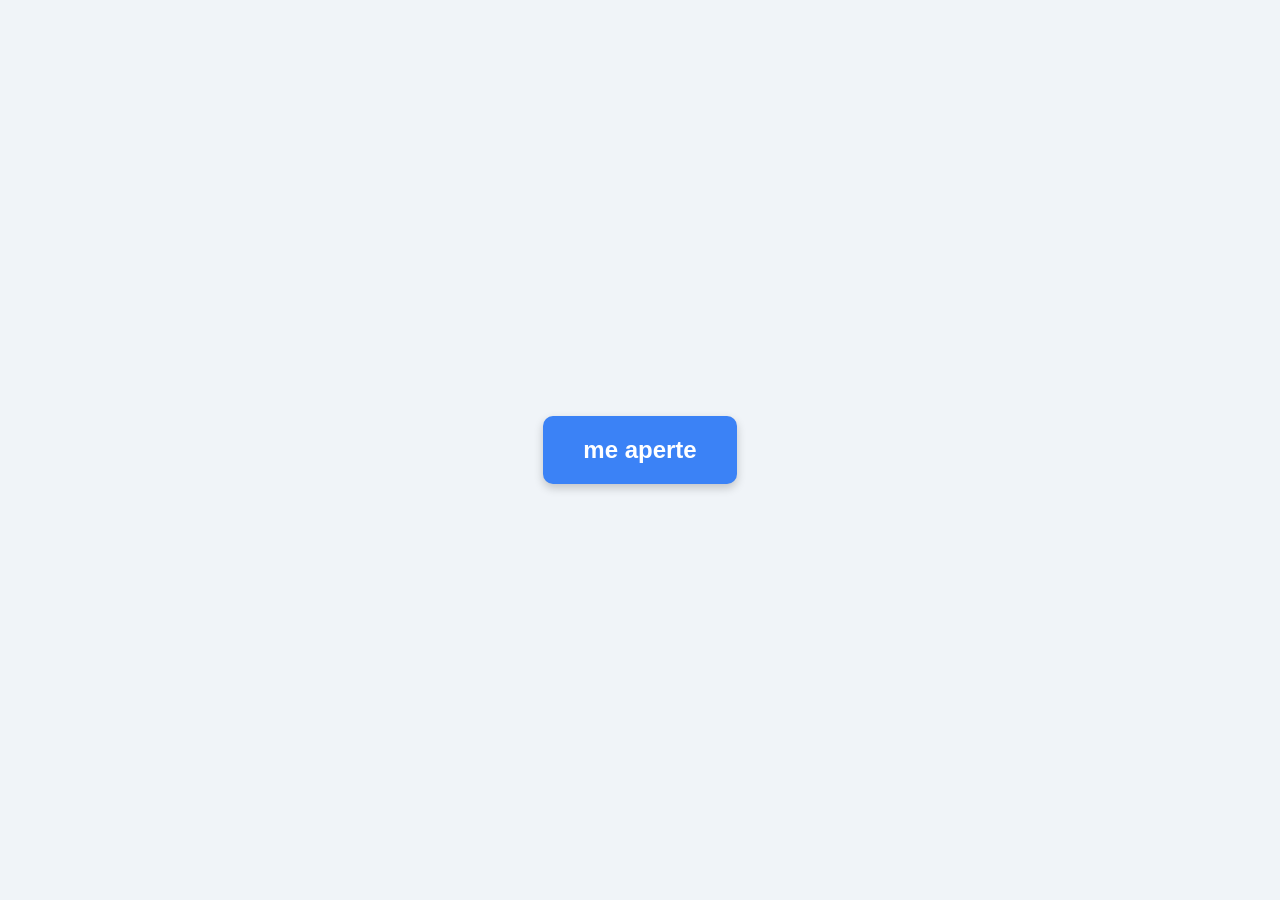
==== index.html @ 2387092d "Add basic site with 'me aperte' button and geolocation result page Agent-Logs-Url: https://github.co" ====
<!DOCTYPE html>
<html lang="pt-BR">
<head>
  <meta charset="UTF-8" />
  <meta name="viewport" content="width=device-width, initial-scale=1.0" />
  <title>Me Aperte</title>
  <style>
    * {
      margin: 0;
      padding: 0;
      box-sizing: border-box;
    }

    body {
      display: flex;
      justify-content: center;
      align-items: center;
      min-height: 100vh;
      background-color: #f0f4f8;
      font-family: Arial, sans-serif;
    }

    button {
      padding: 20px 40px;
      font-size: 1.5rem;
      font-weight: bold;
      color: #ffffff;
      background-color: #3b82f6;
      border: none;
      border-radius: 10px;
      cursor: pointer;
      box-shadow: 0 4px 10px rgba(0, 0, 0, 0.2);
      transition: background-color 0.2s, transform 0.1s;
    }

    button:hover {
      background-color: #2563eb;
    }

    button:active {
      transform: scale(0.97);
    }
  </style>
</head>
<body>
  <button onclick="window.location.href='result.html'">me aperte</button>
</body>
</html>
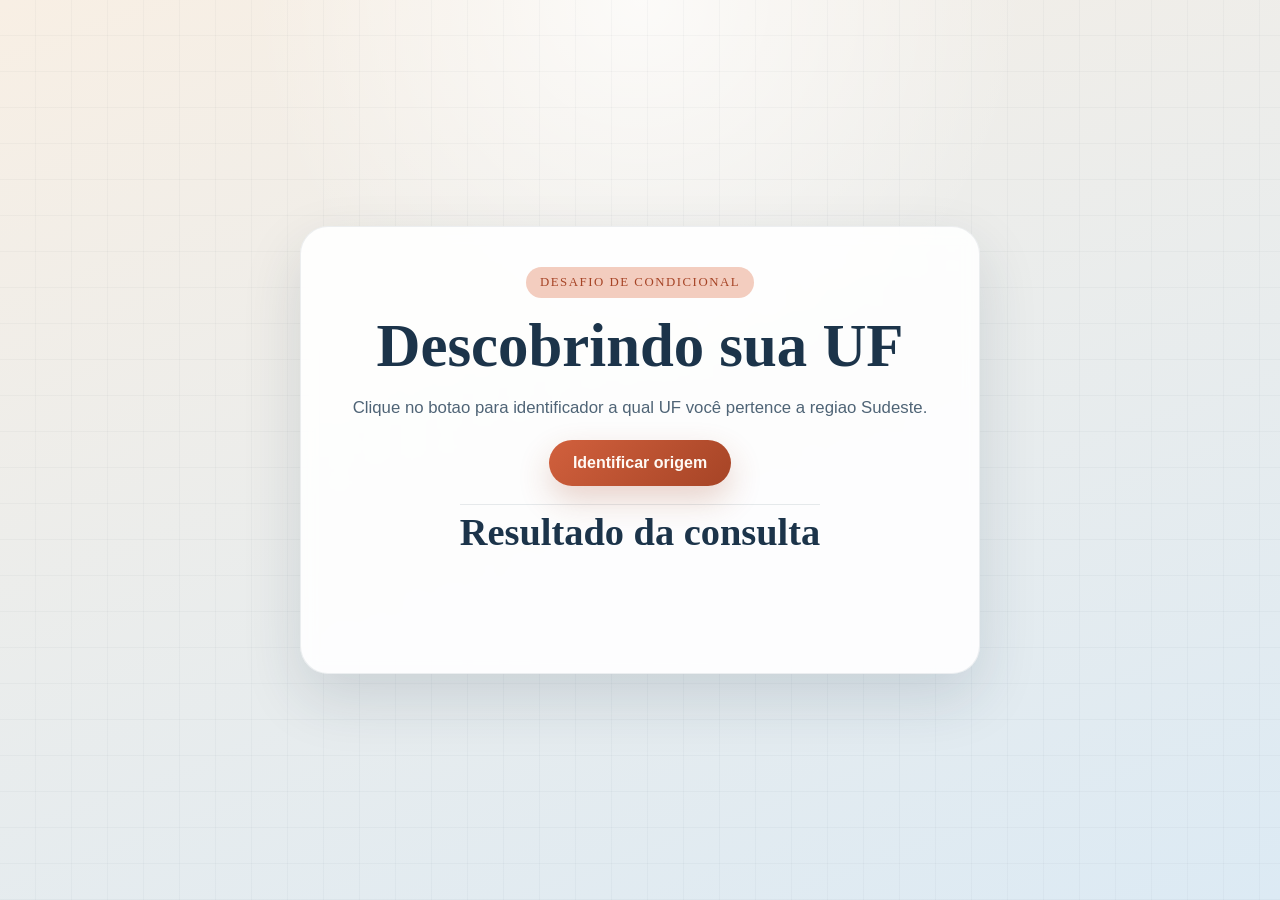
==== commit 2a096e12: "feat: atualiza interface e fluxo de localizacao" ====
--- a/index.html
+++ b/index.html
@@ -3,46 +3,40 @@
 <head>
   <meta charset="UTF-8" />
   <meta name="viewport" content="width=device-width, initial-scale=1.0" />
-  <title>Me Aperte</title>
-  <style>
-    * {
-      margin: 0;
-      padding: 0;
-      box-sizing: border-box;
-    }
+  <title>Desafio Sudeste</title>
+  <link rel="stylesheet" href="style.css" />
+</head>
+<body class="page page-home">
+  <main class="panel hero">
+    <span class="eyebrow">Desafio de condicional</span>
+    <h1>Descobrindo sua UF</h1>
+    <p class="lead">
+      Clique no botao para identificador a qual UF você pertence a regiao Sudeste.
+    </p>
 
-    body {
-      display: flex;
-      justify-content: center;
-      align-items: center;
-      min-height: 100vh;
-      background-color: #f0f4f8;
-      font-family: Arial, sans-serif;
-    }
+    <button id="detect-button" class="button" type="button">Identificar origem</button>
 
-    button {
-      padding: 20px 40px;
-      font-size: 1.5rem;
-      font-weight: bold;
-      color: #ffffff;
-      background-color: #3b82f6;
-      border: none;
-      border-radius: 10px;
-      cursor: pointer;
-      box-shadow: 0 4px 10px rgba(0, 0, 0, 0.2);
-      transition: background-color 0.2s, transform 0.1s;
-    }
+    <p id="loading" class="status" hidden>Consultando IP e localizacao...</p>
 
-    button:hover {
-      background-color: #2563eb;
-    }
+    <section id="content" class="result-content" hidden>
+      <h2 id="headline">Resultado da consulta</h2>
+      <p id="ip-text" class="info"></p>
+      <p id="location-text" class="location"></p>
+      <p id="message-text" class="message"></p>
+      <p id="extra-info" class="info"></p>
 
-    button:active {
-      transform: scale(0.97);
-    }
-  </style>
-</head>
-<body>
-  <button onclick="window.location.href='result.html'">me aperte</button>
+      <button id="tourism-button" class="button button-secondary" type="button" hidden>
+        Ver pontos turisticos da regiao
+      </button>
+
+      <section id="tourism-section" class="tourism" hidden>
+        <h3 id="tourism-title" class="tourism-title"></h3>
+        <div id="tourism-grid" class="tourism-grid"></div>
+      </section>
+    </section>
+  </main>
+
+  <script src="script.js"></script>
+  
 </body>
 </html>
--- a/style.css
+++ b/style.css
@@ -0,0 +1,211 @@
+:root {
+  --bg-top: #f8efe4;
+  --bg-bottom: #dceaf4;
+  --panel: rgba(255, 255, 255, 0.9);
+  --panel-border: rgba(28, 52, 74, 0.08);
+  --text: #1c344a;
+  --muted: #4f6476;
+  --accent: #d1603d;
+  --accent-dark: #a64426;
+  --accent-soft: #f3cdbf;
+  --shadow: 0 24px 60px rgba(28, 52, 74, 0.14);
+}
+
+* {
+  box-sizing: border-box;
+  margin: 0;
+  padding: 0;
+}
+
+body {
+  min-height: 100vh;
+  display: grid;
+  place-items: center;
+  padding: 24px;
+  color: var(--text);
+  font-family: Georgia, "Times New Roman", serif;
+  background:
+    radial-gradient(circle at top, rgba(255, 255, 255, 0.75), transparent 35%),
+    linear-gradient(160deg, var(--bg-top), var(--bg-bottom));
+}
+
+.page::before {
+  content: "";
+  position: fixed;
+  inset: 0;
+  background:
+    linear-gradient(90deg, transparent 0, transparent calc(100% - 1px), rgba(28, 52, 74, 0.03) calc(100% - 1px)),
+    linear-gradient(transparent 0, transparent calc(100% - 1px), rgba(28, 52, 74, 0.03) calc(100% - 1px));
+  background-size: 36px 36px;
+  pointer-events: none;
+}
+
+.panel {
+  position: relative;
+  z-index: 1;
+  width: min(100%, 680px);
+  padding: 40px;
+  border: 1px solid var(--panel-border);
+  border-radius: 28px;
+  background: var(--panel);
+  box-shadow: var(--shadow);
+  backdrop-filter: blur(8px);
+}
+
+.hero,
+.result-card {
+  display: grid;
+  gap: 18px;
+  justify-items: center;
+  text-align: center;
+}
+
+.eyebrow {
+  width: fit-content;
+  padding: 8px 14px;
+  border-radius: 999px;
+  font-size: 0.8rem;
+  letter-spacing: 0.12em;
+  text-transform: uppercase;
+  background: var(--accent-soft);
+  color: var(--accent-dark);
+}
+
+h1,
+h2 {
+  font-size: clamp(2.2rem, 5vw, 3.8rem);
+  line-height: 1;
+}
+
+h2 {
+  font-size: clamp(1.7rem, 4vw, 2.4rem);
+}
+
+.lead,
+.message,
+.info,
+.status {
+  font-family: "Segoe UI", Tahoma, sans-serif;
+  font-size: 1.05rem;
+  line-height: 1.6;
+  color: var(--muted);
+}
+
+.button {
+  width: fit-content;
+  padding: 14px 24px;
+  border: 0;
+  border-radius: 999px;
+  font-family: "Segoe UI", Tahoma, sans-serif;
+  font-size: 1rem;
+  font-weight: 700;
+  color: #fffaf5;
+  text-decoration: none;
+  background: linear-gradient(135deg, var(--accent), var(--accent-dark));
+  box-shadow: 0 14px 32px rgba(161, 68, 38, 0.24);
+  transition: transform 0.18s ease, box-shadow 0.18s ease;
+}
+
+.button {
+  cursor: pointer;
+}
+
+.button:hover {
+  transform: translateY(-2px);
+  box-shadow: 0 18px 36px rgba(161, 68, 38, 0.28);
+}
+
+.button-secondary {
+  background: linear-gradient(135deg, #355c7d, #27465f);
+  box-shadow: 0 14px 32px rgba(39, 70, 95, 0.2);
+}
+
+.result-content {
+  display: grid;
+  gap: 12px;
+  padding-top: 8px;
+  border-top: 1px solid rgba(28, 52, 74, 0.1);
+  justify-items: center;
+  text-align: center;
+}
+
+.location {
+  font-family: "Segoe UI", Tahoma, sans-serif;
+  font-size: clamp(1.5rem, 4vw, 2.4rem);
+  font-weight: 800;
+  color: var(--accent-dark);
+}
+
+.tourism {
+  width: 100%;
+  display: grid;
+  gap: 14px;
+  margin-top: 8px;
+}
+
+.tourism-title {
+  font-size: clamp(1.1rem, 2.8vw, 1.5rem);
+  line-height: 1.2;
+}
+
+.tourism-grid {
+  width: 100%;
+  display: grid;
+  gap: 14px;
+  grid-template-columns: repeat(3, minmax(0, 1fr));
+}
+
+.tourism-card {
+  border: 1px solid rgba(28, 52, 74, 0.12);
+  border-radius: 16px;
+  overflow: hidden;
+  background: rgba(255, 255, 255, 0.92);
+  box-shadow: 0 8px 20px rgba(28, 52, 74, 0.08);
+  text-align: left;
+}
+
+.tourism-image {
+  width: 100%;
+  height: 140px;
+  object-fit: cover;
+  display: block;
+}
+
+.tourism-text {
+  padding: 12px;
+  display: grid;
+  gap: 8px;
+}
+
+.tourism-text h4 {
+  font-size: 0.98rem;
+  line-height: 1.2;
+}
+
+.tourism-text p {
+  font-family: "Segoe UI", Tahoma, sans-serif;
+  font-size: 0.92rem;
+  line-height: 1.5;
+  color: var(--muted);
+}
+
+@media (max-width: 640px) {
+  .panel {
+    padding: 28px;
+    border-radius: 22px;
+  }
+
+  h1,
+  h2 {
+    line-height: 1.1;
+  }
+
+  .button {
+    width: 100%;
+    text-align: center;
+  }
+
+  .tourism-grid {
+    grid-template-columns: 1fr;
+  }
+}
